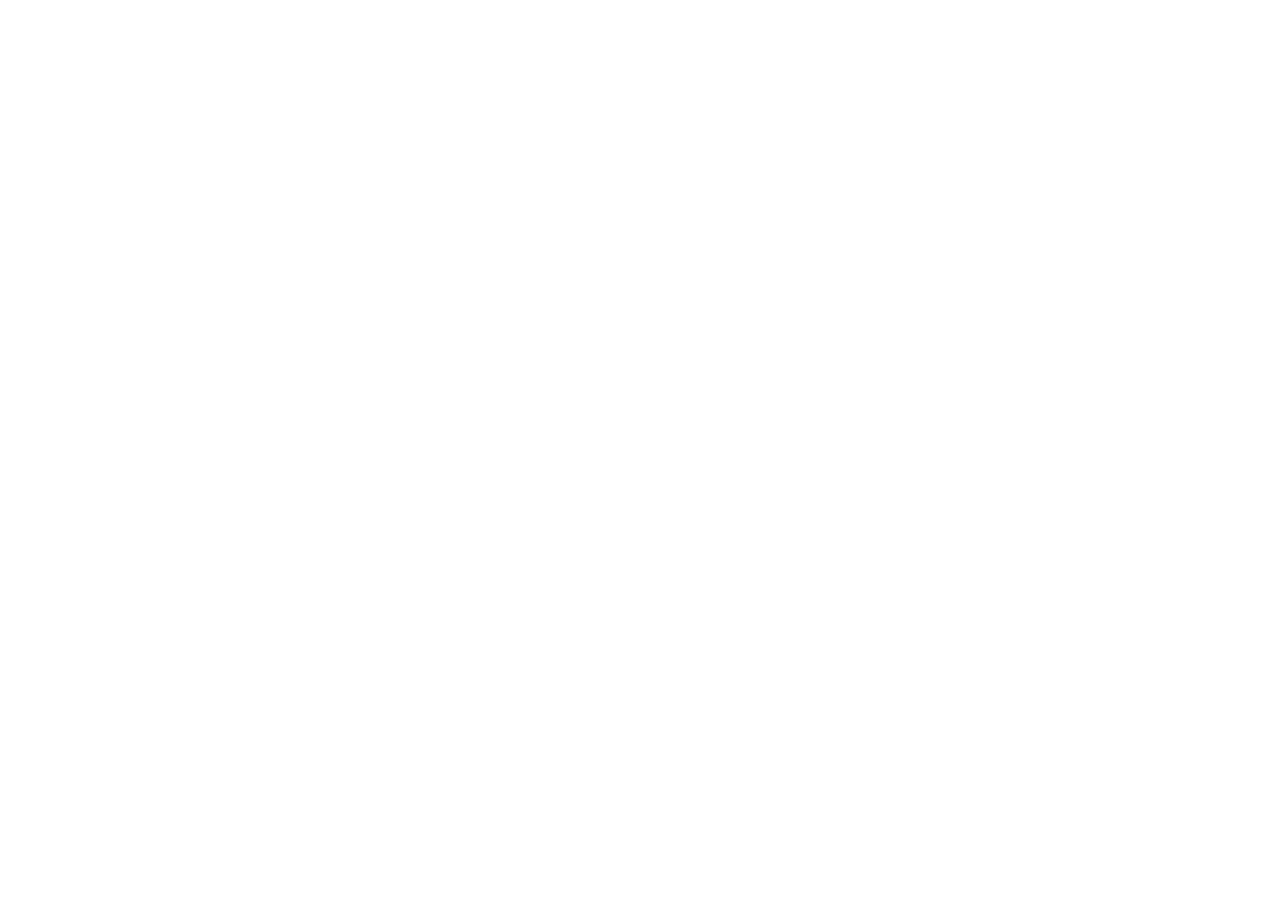
==== html/index.html @ 192d8f1c "添加文件" ====
<!DOCTYPE html>
<html lang="en">
<head>
    <meta charset="UTF-8">
    <meta name="viewport" content="width=device-width, initial-scale=1.0">
    <meta http-equiv="X-UA-Compatible" content="ie=edge">
    <title>考拉海购</title>
</head>
<body>
    
</body>
</html>
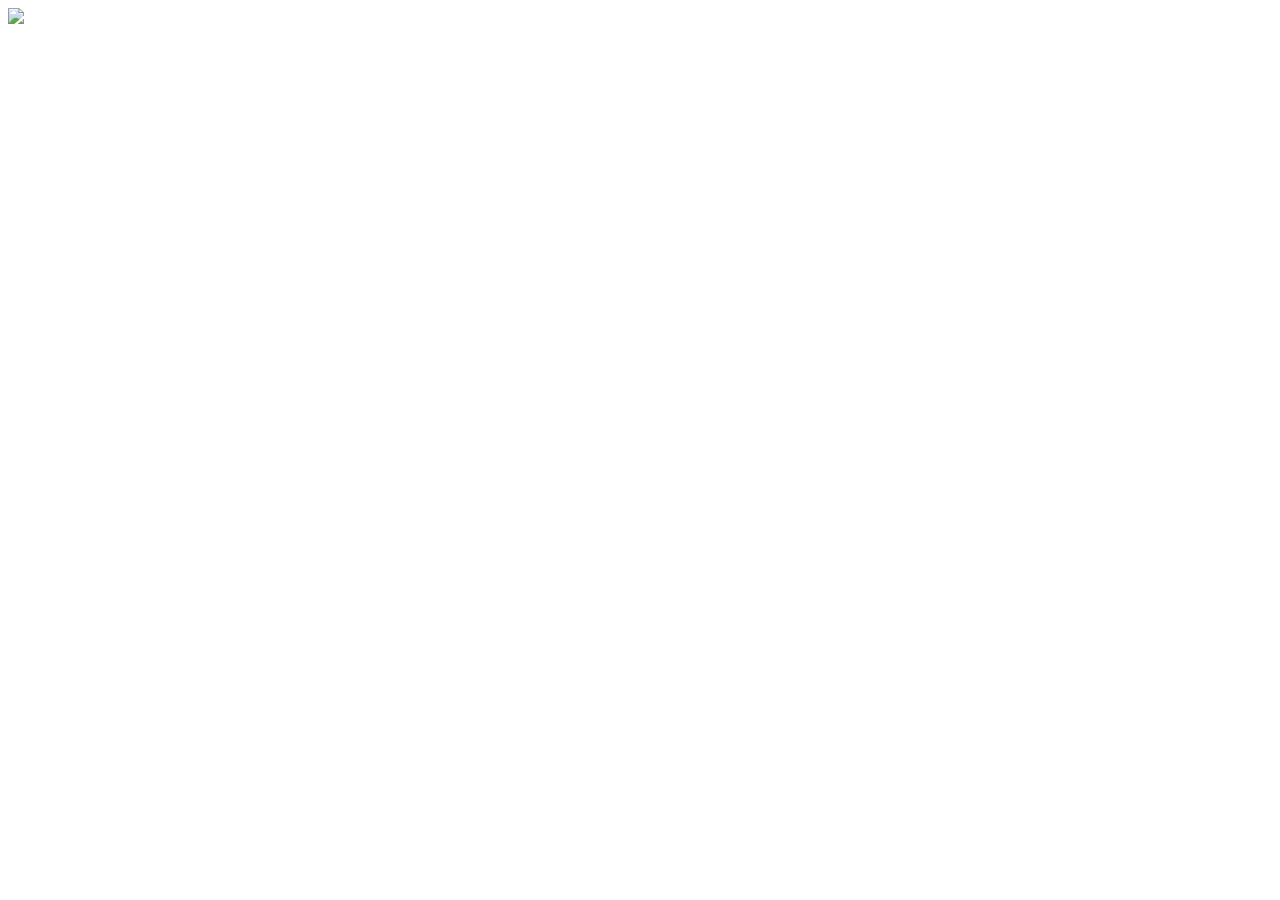
==== commit 2bc7ca2f: "Update index.html" ====
--- a/html/index.html
+++ b/html/index.html
@@ -7,6 +7,6 @@
     <title>考拉海购</title>
 </head>
 <body>
-    
+    <img src="img/online1.jpg">
 </body>
-</html>+</html>
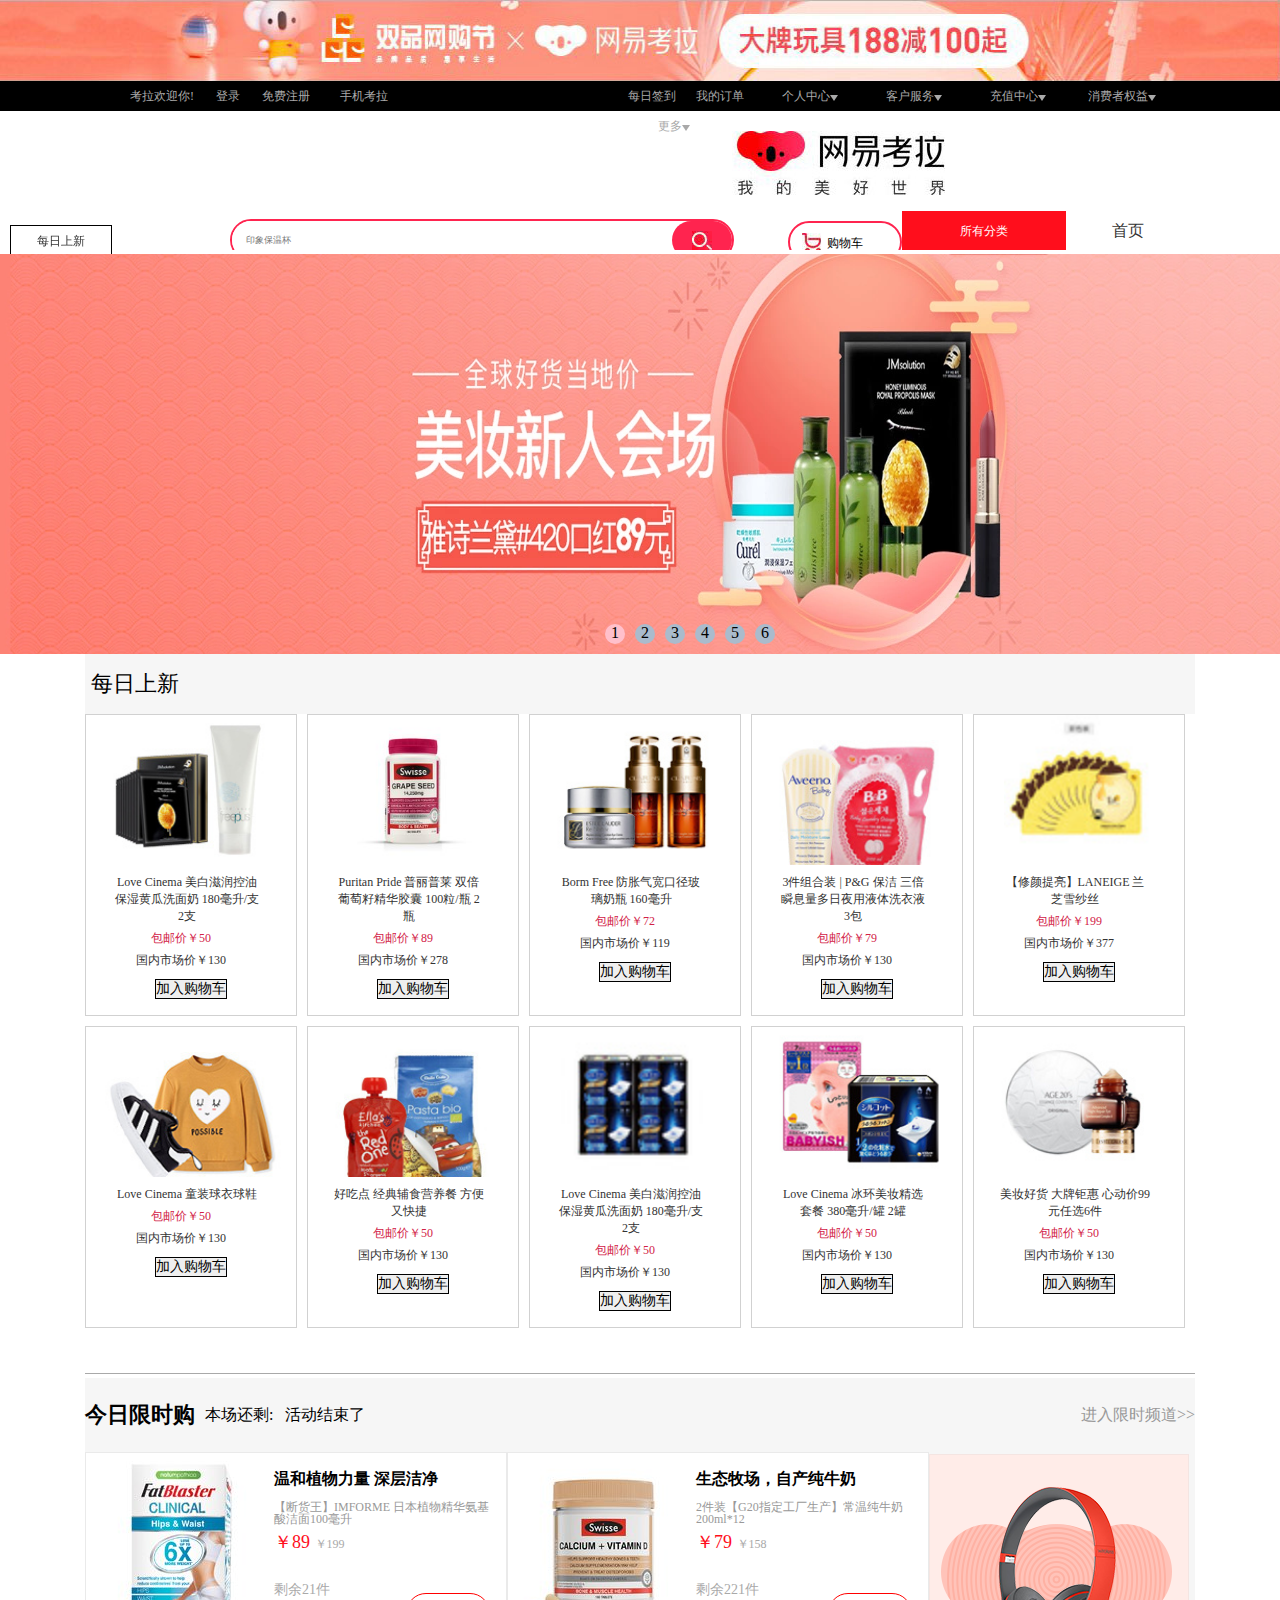
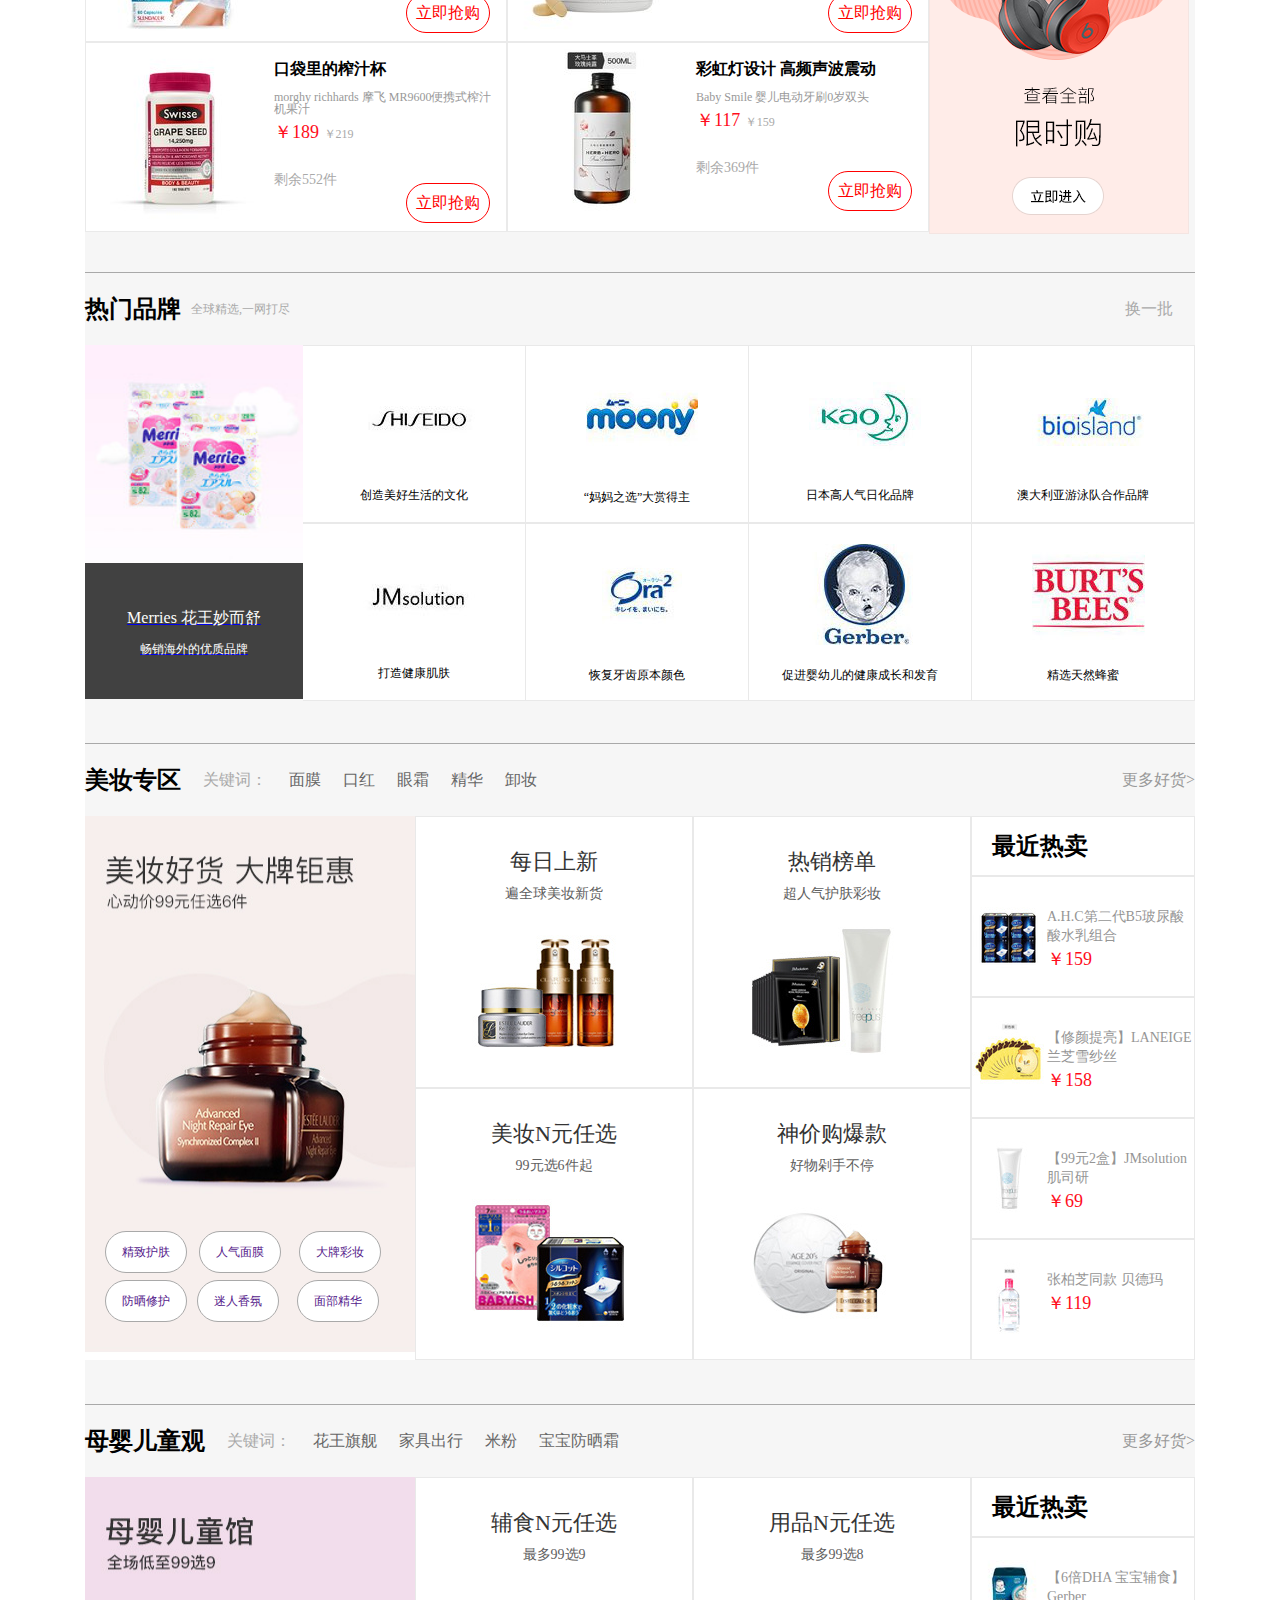
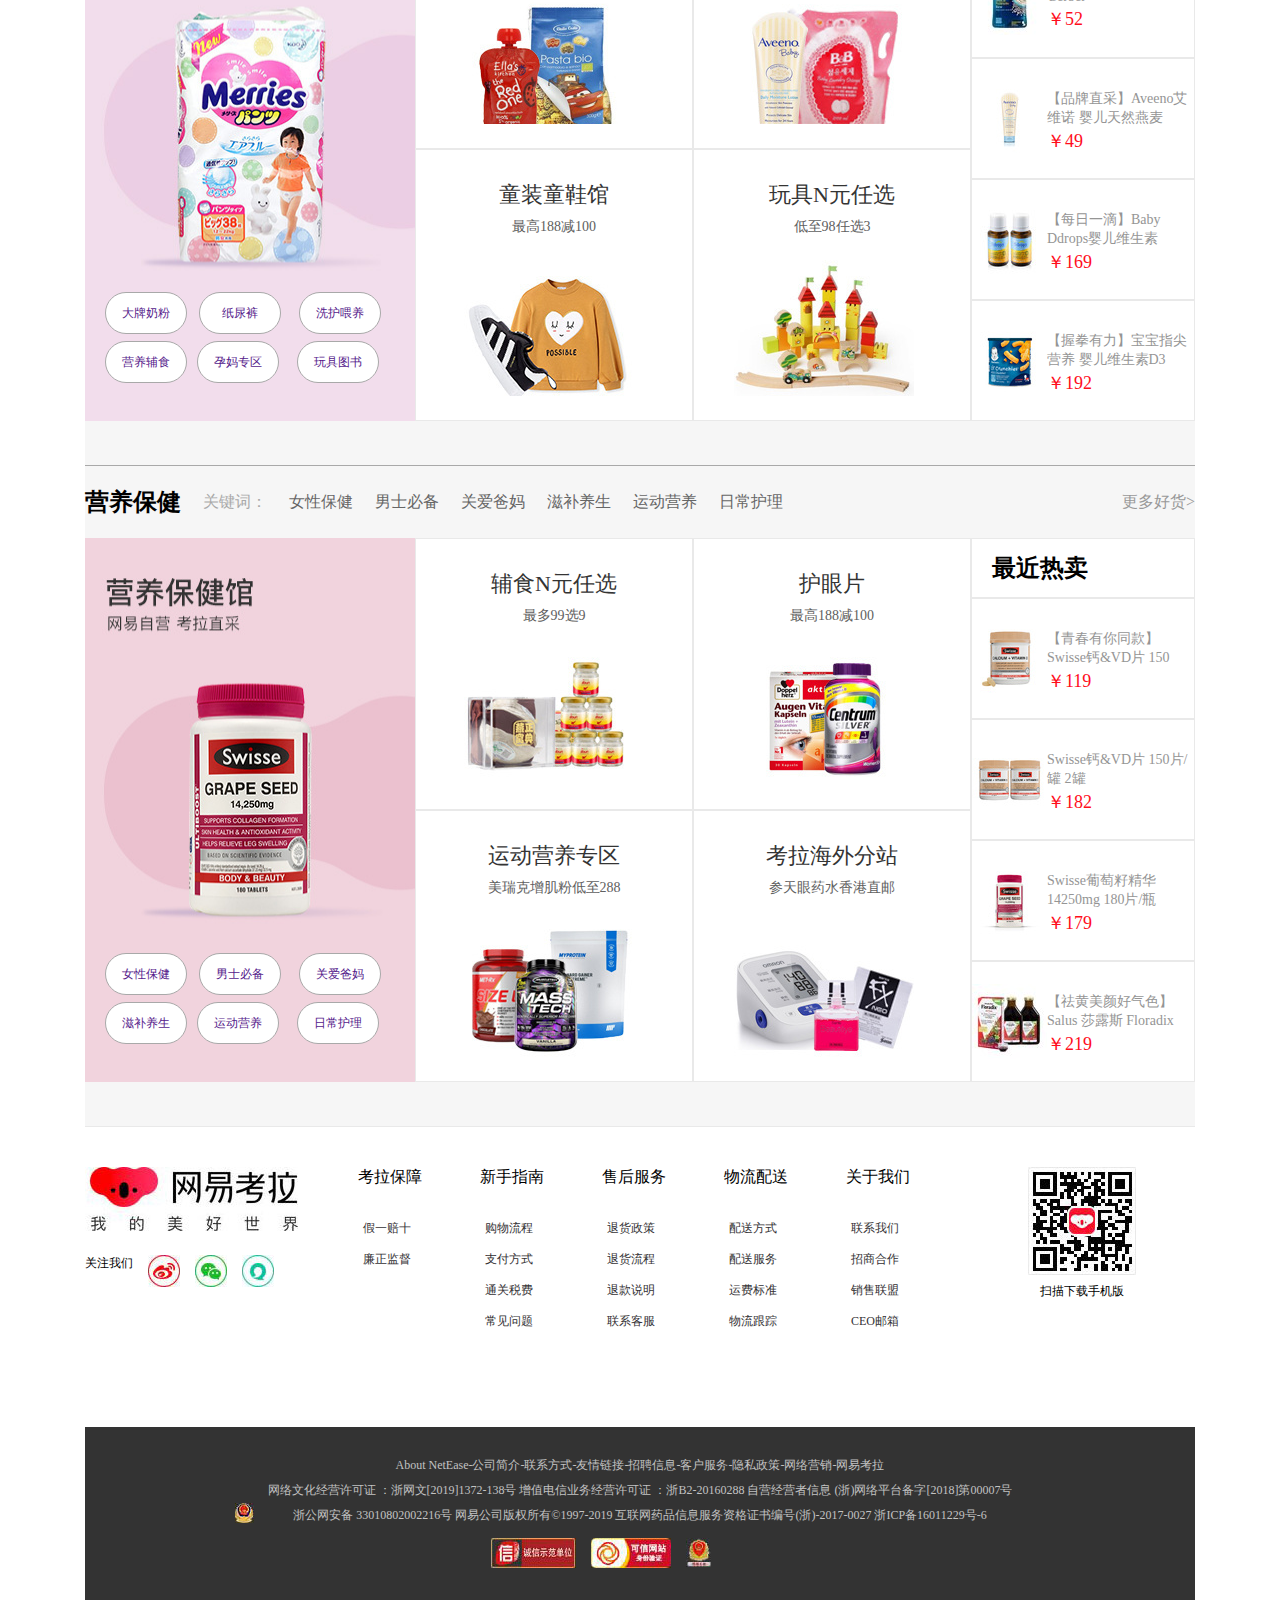
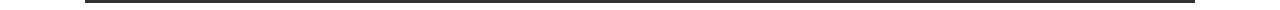
==== commit 6f0e5bdd: "提交项目" ====
--- a/html/index.html
+++ b/html/index.html
@@ -5,8 +5,440 @@
     <meta name="viewport" content="width=device-width, initial-scale=1.0">
     <meta http-equiv="X-UA-Compatible" content="ie=edge">
     <title>考拉海购</title>
+    <link rel="stylesheet" type="text/css" href="../css/index.css"/>
 </head>
 <body>
-    <img src="img/online1.jpg">
+        <iframe name="toppage" width=100% height=250px; marginwidth=0 marginheight=0 frameborder="no" border="0" scrolling="no" src="head.html" ></iframe> 
+    
+    <!-- 轮播图 -->
+    <div class="wrapper">
+            <ul>
+                <li style="z-index: 6;"><img src="../img/online2.jpg" alt=""/></li>
+                <li style="z-index: 5;"><img src="../img/online3.jpg" alt=""/></li>
+                <li style="z-index: 4;"><img src="../img/online4.jpg" alt=""/></li>
+                <li style="z-index: 3;"><img src="../img/online5.jpg" alt=""/></li>
+                <li style="z-index: 2;"><img src="../img/online6.jpg" alt=""/></li>
+                <li style="z-index: 1;"><img src="../img/online7.jpg" alt=""/></li>
+            </ul>
+            <ol style="z-index: 10;">
+                <li class="current">1</li>
+                <li>2</li>
+                <li>3</li>
+                <li>4</li>
+                <li>5</li>
+                <li>6</li>
+            </ol>
+        </div>
+        <div class="Eday Louti">
+            <iframe name="toppage" width=100% height=720px; marginwidth=0 marginheight=0 frameborder="no" border="0" scrolling="no" src="shoplist.html" ></iframe> 
+
+        </div>
+
+        <!-- 限时购 -->
+        <div class="purchase Louti">
+            <div class="purchase_1">
+                <h2>今日限时购</h2>
+                本场还剩:<div id="time"></div> 
+                <a href="javascript: ;">进入限时频道>></a>
+            </div>
+            <div class="purchase_2">
+                <div class="purchase_2_1">
+                    <img src="../img/online13.jpg">
+                    <div class="produces">
+                        <h3>温和植物力量 深层洁净</h3><br>
+                        <p class="pname">【断货王】IMFORME 日本植物精华氨基酸洁面100毫升</p><br>
+                        <p class="price">￥89 <span>￥199</span></p>
+                        <p class="surplus">剩余21件</p>
+                        <p class="rush"><a href="javascript: ;">立即抢购</a></p>
+                    </div>
+                </div>
+
+                <div class="purchase_2_1">
+                        <img src="../img/online13_1.jpg">
+                        <div class="produces">
+                            <h3>生态牧场，自产纯牛奶</h3><br>
+                            <p class="pname">2件装【G20指定工厂生产】常温纯牛奶 200ml*12</p><br>
+                            <p class="price">￥79 <span>￥158</span></p>
+                            <p class="surplus">剩余221件</p>
+                            <p class="rush"><a href="javascript: ;">立即抢购</a></p>
+                        </div>
+                </div>
+
+                <div class="purchase_2_1">
+                        <img src="../img/online13_2.jpg">
+                        <div class="produces">
+                            <h3>口袋里的榨汁杯</h3><br>
+                            <p class="pname">morghy richhards 摩飞 MR9600便携式榨汁机果汁</p><br>
+                            <p class="price">￥189 <span>￥219</span></p>
+                            <p class="surplus">剩余552件</p>
+                            <p class="rush"><a href="javascript: ;">立即抢购</a></p>
+                        </div>
+                </div>
+
+                <div class="purchase_2_1">
+                        <img src="../img/online13_3.jpg">
+                        <div class="produces">
+                            <h3>彩虹灯设计 高频声波震动</h3><br>
+                            <p class="pname">Baby Smile 婴儿电动牙刷0岁双头</p><br>
+                            <p class="price">￥117 <span>￥159</span></p>
+                            <p class="surplus">剩余369件</p>
+                            <p class="rush"><a href="javascript: ;">立即抢购</a></p>
+                        </div>
+                </div>
+                <div class="purchase_3">
+                    <a><img src="../img/online13_4.jpg"></a>
+                </div>    
+            </div>
+        </div>
+        <!-- 热门区 -->
+        <div class="popular Louti">
+            <div class="popular_1">
+                <h2>热门品牌</h2>
+                <p>全球精选,一网打尽</p>
+                <a href="javascript: ;">换一批</a>
+            </div>
+            <div class="popular_2">
+                <a href="javascript: ;">
+                    <img src="../img/popular1.jpg"/>
+                    <div class="txt">
+                        <p class="name">Merries 花王妙而舒</p>
+                        <p class="desc">畅销海外的优质品牌</p>
+                    </div>
+                </a>
+            </div>
+            <ul class="popular_3">
+                <li>
+                        <img src="../img/popular4_01.jpg">
+                        <p>创造美好生活的文化</p>
+                </li>
+                <li>
+                        <img src="../img/popular4_02.jpg">
+                        <p>“妈妈之选”大赏得主</p>
+                </li>
+                <li>
+                        <img src="../img/popular4_03.jpg">
+                        <p>日本高人气日化品牌</p>
+                </li>
+                <li>
+                        <img src="../img/popular4_04.jpg">
+                        <p>澳大利亚游泳队合作品牌</p>
+                </li>
+                <li>
+                        <img src="../img/popular4_05.jpg">
+                        <p>打造健康肌肤</p>
+                </li>
+                <li>
+                        <img src="../img/popular4_06.jpg">
+                        <p>恢复牙齿原本颜色</p>
+                </li>
+                <li>
+                        <img src="../img/popular4_07.jpg">
+                        <p>促进婴幼儿的健康成长和发育</p>
+                </li>
+                <li>
+                        <img src="../img/popular4_08.jpg">
+                        <p>精选天然蜂蜜</p>
+                </li>
+            </ul>
+        </div>
+        <!-- 女装区 -->
+        <div class="beauty_nv Louti">
+            <div class="beauty_nv_1">
+                <h2>美妆专区</h2>
+                <ul>
+                    <li>关键词：</li>
+                    <li><a href="">面膜</a></li>
+                    <li><a href="">口红</a></li>
+                    <li><a href="">眼霜</a></li>
+                    <li><a href="">精华</a></li>
+                    <li><a href="">卸妆</a></li>
+                </ul>
+                <p><a href="javascript: ;">更多好货></a></p>
+            </div>
+            <div class="beauty_nv_2">
+                <img src="../img/beauty1.jpg">
+                <ul>
+                    <li><a href="" class="c1">精致护肤</a></li>
+                    <li><a href="" class="c2">人气面膜</a></li>
+                    <li><a href="" class="c3">大牌彩妆</a></li>
+                    <li><a href="" class="c4">防晒修护</a></li>
+                    <li><a href="" class="c5">迷人香氛</a></li>
+                    <li><a href="" class="c6">面部精华</a></li>
+                </ul>
+            </div>
+            <div class="beauty_nv_3">
+                <div class="beauty_nv_3_1">
+                    <p class="newdays">每日上新</p>
+                    <p class="newGood">遍全球美妆新货</p>
+                    <img src="../img/beauty2.jpg">
+                </div>
+                <div class="beauty_nv_3_1">
+                    <p class="newdays">热销榜单</p>
+                    <p class="newGood">超人气护肤彩妆</p>
+                    <img src="../img/beauty3.jpg">
+                </div>
+                <div class="beauty_nv_3_1">
+                    <p class="newdays">美妆N元任选</p>
+                    <p class="newGood">99元选6件起</p>
+                    <img src="../img/beauty4.jpg">
+                </div>
+                <div class="beauty_nv_3_1">
+                    <p class="newdays">神价购爆款</p>
+                    <p class="newGood">好物剁手不停</p>
+                    <img src="../img/beauty5.jpg">
+                </div>
+            </div>
+
+            <div class="beauty_nv_4">
+                <h2>最近热卖
+                    <li></li><li></li><li></li>
+                </h2>
+                <div class="beauty_nv_4_1">
+                    <img src="../img/beauty6.jpg">
+                    <div class="prd">
+                        <p><a href="javascript: ;" class="name1">A.H.C第二代B5玻尿酸 酸水乳组合</a></p>
+                        <p class="price">￥159</p>
+                    </div>
+                    
+                </div>
+                <div class="beauty_nv_4_1">
+                    <img src="../img/beauty7.jpg">
+                    <div class="prd">
+                        <p><a href="javascript: ;" class="name1">【修颜提亮】LANEIGE 兰芝雪纱丝</a></p>
+                        <p class="price">￥158</p>
+                    </div>
+                </div>
+                <div class="beauty_nv_4_1">
+                    <img src="../img/beauty8.jpg">
+                    <div class="prd">
+                        <p><a href="javascript: ;" class="name1">【99元2盒】JMsolution肌司研</a></p>
+                        <p class="price">￥69</p>
+                    </div>
+                </div>
+                <div class="beauty_nv_4_1">
+                        <img src="../img/beauty9.jpg">
+                        <div class="prd">
+                            <p><a href="javascript: ;" class="name1">张柏芝同款 贝德玛</a></p>
+                            <p class="price">￥119</p>
+                        </div>
+                    </div>
+
+
+            </div>
+        </div>
+
+        <!-- 母婴区-->
+        <div class="beauty_nv Louti">
+            <div class="beauty_nv_1">
+                <h2>母婴儿童观</h2>
+                <ul>
+                    <li>关键词：</li>
+                    <li><a href="">花王旗舰</a></li>
+                    <li><a href="">家具出行</a></li>
+                    <li><a href="">米粉</a></li>
+                    <li><a href="">宝宝防晒霜</a></li>
+                </ul>
+                <p><a href="javascript: ;">更多好货></a></p>
+            </div>
+             <div class="beauty_nv_2">
+                <img src="../img/mm1.jpg">
+                <ul>
+                    <li><a href="" class="c1">大牌奶粉</a></li>
+                    <li><a href="" class="c2">纸尿裤</a></li>
+                    <li><a href="" class="c3">洗护喂养</a></li>
+                    <li><a href="" class="c4">营养辅食</a></li>
+                    <li><a href="" class="c5">孕妈专区</a></li>
+                    <li><a href="" class="c6">玩具图书</a></li>
+                </ul>
+            </div>
+                        <div class="beauty_nv_3">
+                            <div class="beauty_nv_3_1">
+                                <p class="newdays">辅食N元任选</p>
+                                <p class="newGood">最多99选9</p>
+                                <img src="../img/mm2.jpg">
+                            </div>
+                            <div class="beauty_nv_3_1">
+                                <p class="newdays">用品N元任选</p>
+                                <p class="newGood">最多99选8</p>
+                                <img src="../img/mm3.jpg">
+                            </div>
+                            <div class="beauty_nv_3_1">
+                                <p class="newdays">童装童鞋馆</p>
+                                <p class="newGood">最高188减100</p>
+                                <img src="../img/mm4.jpg">
+                            </div>
+                            <div class="beauty_nv_3_1">
+                                <p class="newdays">玩具N元任选</p>
+                                <p class="newGood">低至98任选3</p>
+                                <img src="../img/mm5.jpg">
+                            </div>
+                        </div>
+            
+                        <div class="beauty_nv_4">
+                            <h2>最近热卖
+                                <li></li><li></li><li></li>
+                            </h2>
+                            <div class="beauty_nv_4_1">
+                                <img src="../img/mm6.jpg">
+                                <div class="prd">
+                                    <p><a href="javascript: ;" class="name1">【6倍DHA 宝宝辅食】Gerber</a></p>
+                                    <p class="price">￥52</p>
+                                </div>
+                                
+                            </div>
+                            <div class="beauty_nv_4_1">
+                                <img src="../img/mm7.jpg">
+                                <div class="prd">
+                                    <p><a href="javascript: ;" class="name1">【品牌直采】Aveeno艾维诺 婴儿天然燕麦</a></p>
+                                    <p class="price">￥49</p>
+                                </div>
+                            </div>
+                            <div class="beauty_nv_4_1">
+                                <img src="../img/mm8.jpg">
+                                <div class="prd">
+                                    <p><a href="javascript: ;" class="name1">【每日一滴】Baby Ddrops婴儿维生素</a></p>
+                                    <p class="price">￥169</p>
+                                </div>
+                            </div>
+                            <div class="beauty_nv_4_1">
+                                    <img src="../img/mm9.jpg">
+                                    <div class="prd">
+                                        <p><a href="javascript: ;" class="name1">【握拳有力】宝宝指尖营养 婴儿维生素D3</a></p>
+                                        <p class="price">￥192</p>
+                                    </div>
+                                </div>
+            
+            
+                        </div> 
+                    </div>
+        <!-- 营养保健区-->
+        <div class="beauty_nv Louti">
+                <div class="beauty_nv_1">
+                    <h2>营养保健</h2>
+                    <ul>
+                        <li>关键词：</li>
+                        <li><a href="">女性保健</a></li>
+                        <li><a href="">男士必备</a></li>
+                        <li><a href="">关爱爸妈</a></li>
+                        <li><a href="">滋补养生</a></li>
+                        <li><a href="">运动营养</a></li>
+                        <li><a href="">日常护理</a></li>
+                    </ul>
+                    <p><a href="javascript: ;">更多好货></a></p>
+                </div>
+                 <div class="beauty_nv_2">
+                    <img src="../img/bj1.jpg">
+                    <ul>
+                        <li><a href="" class="c1">女性保健</a></li>
+                        <li><a href="" class="c2">男士必备</a></li>
+                        <li><a href="" class="c3">关爱爸妈</a></li>
+                        <li><a href="" class="c4">滋补养生</a></li>
+                        <li><a href="" class="c5">运动营养</a></li>
+                        <li><a href="" class="c6">日常护理</a></li>
+                    </ul>
+                </div>
+                            <div class="beauty_nv_3">
+                                <div class="beauty_nv_3_1">
+                                    <p class="newdays">辅食N元任选</p>
+                                    <p class="newGood">最多99选9</p>
+                                    <img src="../img/bj2.jpg">
+                                </div>
+                                <div class="beauty_nv_3_1">
+                                    <p class="newdays">护眼片</p>
+                                    <p class="newGood">最高188减100</p>
+                                    <img src="../img/bj3.jpg">
+                                </div>
+                                <div class="beauty_nv_3_1">
+                                    <p class="newdays">运动营养专区</p>
+                                    <p class="newGood">美瑞克增肌粉低至288</p>
+                                    <img src="../img/bj4.jpg">
+                                </div>
+                                <div class="beauty_nv_3_1">
+                                    <p class="newdays">考拉海外分站</p>
+                                    <p class="newGood">参天眼药水香港直邮</p>
+                                    <img src="../img/bj5.jpg">
+                                </div>
+                            </div>
+                
+                            <div class="beauty_nv_4">
+                                <h2>最近热卖
+                                    <li></li><li></li><li></li>
+                                </h2>
+                                <div class="beauty_nv_4_1">
+                                    <img src="../img/bj6.jpg">
+                                    <div class="prd">
+                                        <p><a href="javascript: ;" class="name1">【青春有你同款】Swisse钙&VD片 150</a></p>
+                                        <p class="price">￥119</p>
+                                    </div>
+                                    
+                                </div>
+                                <div class="beauty_nv_4_1">
+                                    <img src="../img/bj7.jpg">
+                                    <div class="prd">
+                                        <p><a href="javascript: ;" class="name1">Swisse钙&VD片 150片/罐 2罐</a></p>
+                                        <p class="price">￥182</p>
+                                    </div>
+                                </div>
+                                <div class="beauty_nv_4_1">
+                                    <img src="../img/bj8.jpg">
+                                    <div class="prd">
+                                        <p><a href="javascript: ;" class="name1">Swisse葡萄籽精华 14250mg 180片/瓶</a></p>
+                                        <p class="price">￥179</p>
+                                    </div>
+                                </div>
+                                <div class="beauty_nv_4_1">
+                                        <img src="../img/bj9.jpg">
+                                        <div class="prd">
+                                            <p><a href="javascript: ;" class="name1">【祛黄美颜好气色】Salus 莎露斯 Floradix</a></p>
+                                            <p class="price">￥219</p>
+                                        </div>
+                                    </div>
+                
+                
+                            </div> 
+                        </div>
+                        
+        <iframe name="toppage" width=100% height=480px; marginwidth=0 marginheight=0 frameborder="no" border="0" scrolling="no" src="foot.html" ></iframe> 
+        <div class="lnav" id="lnav">
+                <ul>
+                    <li><a href="javascript: ;">每日上新</a></li>
+                    <li><a href="javascript: ;">进入限时购</a></li>
+                    <li><a href="javascript: ;">热门品牌</a></li>
+                    <li><a href="javascript: ;">美妆专区</a></li>
+                    <li><a href="javascript: ;">母婴专区</a></li>
+                    <li><a href="javascript: ;">营养保健</a></li>
+                    <li class="last"><a href="javascript: ;">Top</a></li>
+                </ul>
+            </div>
+            
 </body>
 </html>
+
+<script type="text/javascript" src="../js/jquery-1.11.3.min.js"></script>
+<script src="../js/banner.js"></script>
+<script type="text/javascript">
+	
+
+</script>
+
+<!-- <script>
+    
+    window.onload = function(){
+        
+        var h = $("#head").offset().top;
+        //操作滚动条事件
+		window.onscroll = function(){
+			//获取页面垂直方向向上滚走的距离
+			var sTop = document.documentElement.scrollTop || document.body.scrollTop;
+			if( sTop > h ){
+				//吸顶原理 ： 固定定位
+				h.css("position","fixed");
+				h.css("top","0");
+			}else{
+				//取消吸顶
+				h.css("position","");
+			}
+        }
+    }
+
+</script> -->
--- a/css/index.css
+++ b/css/index.css
@@ -0,0 +1,673 @@
+*{
+    margin : 0;
+    padding :0;
+}
+li{
+    list-style: none;
+}
+a{
+    cursor: pointer;
+}
+img{
+    display: block;
+    border:0;
+}
+.top img{
+    width:100%;
+    height:81px;
+}
+.c{
+    width:100%;
+    height:30px;
+    line-height: 30px;
+    background: #000000;
+}
+.c ul li{
+    font-size: 12px;
+    float: left;
+    color: #A9A9A9;
+}
+.c ul li a{
+    font-size: 12px;
+    color:#A9A9A9;
+    text-decoration: none;
+    display: block;
+}
+.c ul li .a1:hover{
+    color:#FFFFFF;
+}
+.c1{
+    margin-left: 130px;
+}
+.c1 li{
+    margin-right:22px;
+}
+.c1 .tel{
+    padding-left: 8px;
+}
+.c .c2{
+    padding-left: 628px;
+   
+}
+.c2 li{
+    margin-right: 20px;
+    text-align: center;
+    position: relative;
+}
+.c2 .a2{
+    width:0;
+    height:0;
+    border-width:6px 4px 0;
+    border-style:solid;
+    border-color:#A9A9A9 transparent transparent;
+    position: absolute;
+    top: 14px;
+}
+.c2 .a3{
+    width:84px;
+    text-align: center;
+}
+.c2 ol{
+    width: 84px;
+    height:120px;
+    position: absolute;
+    z-index:9999;
+    display: none;
+    background: #fff;
+}
+
+.c2 .a3:hover{
+    background: #ffffff;
+    color: #FF244F;
+}
+.c2 .a3:hover .a2{
+    width:0;
+    height:0;
+    border-width:0 4px 6px;
+    border-style:solid;
+    border-color:transparent transparent #FF244F;/*透明 透明  灰*/
+    position: absolute;
+    top: 14px;
+}
+.c2 li:hover ol{
+    display: block;
+}
+/*  */
+.head{
+    width: 1100px;
+    height:100px;
+    margin:0 auto;
+}
+.head_1{
+    float: left;
+    margin-top:20px; 
+}
+.head_2{
+    margin-left: 140px;
+    float: left;
+}
+form{
+    width:500px;
+    height:38px;
+    border:1px solid #e5e5e5;
+    float:left;
+    margin-top:24px;
+    border-radius:38px;
+    border:2px solid #FF244F;
+}
+.left{
+    width:440px;
+    height:38px;
+    border:none;
+    text-indent:14px;
+    font-size:9px;
+    float:left;
+    background:#ffffff;
+    outline:none;
+    border-radius:38px 0 0 38px;
+}
+.right{
+    width:60px;
+    height:38px;
+    border:none;
+    background:#FF244F url(../img/online12_06.jpg) no-repeat center center;
+    outline:none;
+    cursor:pointer;
+    border-radius:38px;
+}
+.head_2 ul{
+    margin-left:30px;
+}
+.head_2 ul li{
+    float: left;   
+}
+.head_2 ul li a{
+    text-decoration: none;
+    color:#A9A9A9;
+    font-size: 12px;
+    display: block;
+    margin-right:30px;
+}
+.head_2 ul li:hover a{
+    color:#FF244F;
+}
+.head_3{
+    width:110px;
+    height:38px;
+    float: left;
+    margin-top: 26px;
+    margin-left: 54px;
+    text-align: center;
+    line-height: 0;
+    border:2px solid #FF244F;
+    border-radius:38px;
+    background: url("../img/online12_08.jpg") no-repeat 12px 10px;
+}
+.head_3 p{
+    margin-top:20px;
+    font-size: 12px;
+}
+.head_3:hover{
+    color: #FF244F;
+    background-color: #FFF4F5;
+}
+.nav{
+    width: 1100px;
+    height:40px;
+    margin:0 auto;
+    text-align: center;
+}
+.nav .sort{
+    width:164px;
+    height:40px;
+    float: left;
+    margin-right:46px;
+    background:#FF0E1C;
+    line-height: 40px;
+    color:#ffffff;
+    font-size: 12px;
+}
+
+.nav ul li{
+    float: left;
+    margin-right: 40px;
+}
+.nav ul li a{
+    text-decoration: none;
+    display: block;
+    height:40px;
+    line-height: 40px;
+    color:#333333;
+}
+.nav ul li a:hover{
+    color:#FF0E1C;
+}
+/*轮播图*/
+.wrapper{
+    width: 1360px;
+    height: 400px;
+    margin: 0 auto;
+    overflow: hidden;
+    position: relative;
+}
+.wrapper ul{
+    position:relative;
+}
+.wrapper ul li{
+    position:absolute;
+    top:0;
+    left:0;
+}
+
+.wrapper img{
+    width:100%;
+    height: 400px;
+}
+.wrapper ol{
+    position: absolute;
+    left: 600px;
+    top: 370px;
+    width: 190px;
+}
+.wrapper ol li{
+    float: left;
+    width: 20px;
+    height: 20px;
+    margin: 0 5px;
+    text-align: center;
+    border-radius: 50%;
+    cursor: default;
+    background-color: #abc;
+}
+.wrapper ol li.current{
+    background-color: pink;
+}
+/* 限时购 */
+.purchase{
+    width:1110px;
+    height:494px;
+    margin:0 auto;
+    background: #F6F6F6;
+    border-bottom:1px solid #A9A9A9; 
+}
+.purchase_1{
+    width:1110px;
+    height:74px;
+    line-height: 74px;
+    position: relative;
+    margin:0 auto;
+}
+.purchase_1 h2{
+    float: left;
+    margin-right:10px;
+    font-size: 22px;
+}
+#time{
+    float: left;
+    margin-left:10px;
+    position: absolute;
+    left:190px;
+    top:0;
+}
+.purchase_1 a{
+    float: right;
+    text-decoration: none;
+    color:#999999;
+}
+.purchase_2{
+    width:1110px;
+    height:378px;
+    margin:0 auto ;
+}
+.purchase_2_1{
+    width:420px;
+    height:188px;
+    background: #ffffff;
+    float: left;
+    border:1px solid #EAEAEA;
+}
+.purchase_2_1 img{
+    float: left;
+}
+.produces{
+    width:226px;
+    height:188px;
+    float: left;
+    line-height:1;
+}
+.produces h3{
+    font-size: 16px;  
+    margin-top:18px; 
+    padding-bottom:6px;
+}
+.produces p{
+    overflow-wrap:break-word;
+}
+.pname{
+    margin-top:-8px;
+    font-size: 12px;
+    color: #999999;
+}
+.price{
+    margin-top:-8px;
+    font-size: 18px;
+    color:#FF0E1C;
+    padding-bottom: 32px;
+}
+.price span{
+    font-size: 12px;
+    color:#A9A9A9;
+}
+.surplus{
+    font-size: 14px;
+    color:#A9A9A9;
+}
+.rush a{
+    display: block;
+    width:82px;
+    height:38px;
+    border:1px solid red;
+    color:red;
+    text-align: center;
+    line-height:38px;
+    border-radius: 38px;
+    margin-left:132px;
+    margin-top: -4px;
+    text-decoration: none;
+}
+.rush a:hover{
+    background: #FFECE8;
+}
+.purchase_3{
+    float: left;
+    margin-top:-188px;
+}
+/* 热门品牌 */
+.popular{
+    width: 1110px;
+    height:470px;
+    margin:0 auto;
+    background:#F6F6F6;
+}
+.popular_1{
+    height:72px;
+    background:#F6F6F6;
+    line-height:72px;
+}
+.popular_1 h2{
+    float: left;
+    margin-right:10px;
+}
+.popular_1 p{
+    font-size: 12px;
+    float: left;
+    color: #A9A9A9;
+}
+.popular_1 a{
+    margin-right:22px;
+    float:right;
+    text-decoration: none;
+    color:#A9A9A9;
+}
+.popular_2{
+    float: left;
+}
+.popular_2 img{
+    width:218px;
+    height:218px;
+}
+.popular_2 .txt{
+    width:218px;
+    height:136px;
+    background:#414141;
+    text-align: center;
+}
+.txt .name{
+    font-size: 16px;
+    color: #FDFDFD;
+    padding-top:45px;
+    margin-bottom: 12px;
+}
+.txt .desc{
+    font-size: 12px;
+    color: #FDFDFD;
+}
+.popular_3 li{
+    width:222px;
+    height:176px;
+    border-right: 1px solid #E9E9E9;
+    border-bottom: 1px solid #E9E9E9;
+    border-top: 1px solid #E9E9E9;
+    float: left;
+    text-align: center;
+    font-size: 12px;
+    background: #ffffff;
+}
+.popular_3 li img{
+    margin-left:60px;
+    margin-top:20px;
+    margin-bottom: 22px;
+}
+
+/* 女装区 */
+.beauty_nv{
+    width: 1110px;
+    height:660px;
+    background:#F6F6F6;
+    margin:0 auto;
+    border-top: 1px solid #A9A9A9;
+}
+.beauty_nv_1{
+    height:72px;
+}
+.beauty_nv_1 h2{
+    float: left;
+    line-height: 72px;
+}
+.beauty_nv_1 ul {
+    float: left;
+}
+.beauty_nv_1 p a{
+    text-decoration: none;
+    float:right;
+    line-height: 72px;
+    color: #999999;
+}
+.beauty_nv_1 ul li{
+    float: left;
+    margin-left:22px;
+    line-height: 72px;
+    color:#A9A9A9;
+}
+.beauty_nv_1 ul li a{
+    color: #666666;
+    text-decoration: none;
+}
+.beauty_nv_1 ul li a:hover{
+    color:#FF244F;
+}
+.beauty_nv_2{
+    position: relative;
+    width:330px;
+    background: #F6F6F6;
+}
+.beauty_nv_2 img{
+    float:left;
+    height:544px;
+    width:330px;
+}
+.beauty_nv_2 li a{
+    display: block;
+    width:80px;
+    height:40px;
+    border:1px solid #A9A9A9;
+    font-size: 12px;
+    text-decoration: none;
+    border-radius: 40px;
+    text-align: center;
+    line-height: 40px;
+    background:#ffffff;
+}
+.beauty_nv_2 li a:hover{
+    color:#FF244F;
+}
+.beauty_nv_2 li .c1{
+    position: absolute;
+    top:415px;
+    left:-110px;
+}
+.beauty_nv_2 li .c2{
+    position: absolute;
+    top:415px;
+    left:114px;
+}
+.beauty_nv_2 li .c3{
+    position: absolute;
+    top:415px;
+    left:214px;
+}
+.beauty_nv_2 li .c4{
+    position: absolute;
+    top:464px;
+    left:20px;
+}
+.beauty_nv_2 li .c5{
+    position: absolute;
+    top:464px;
+    left:112px;
+}
+.beauty_nv_2 li .c6{
+    position: absolute;
+    top:464px;
+    left:212px;
+}
+
+.beauty_nv_3_1{
+    float: left;
+    width:276px;
+    height:270px;
+    text-align: center;
+    border:1px solid #E9E9E9;
+    line-height: 1;
+    background: #ffffff;
+}
+.newdays{
+    margin-top:34px;
+    margin-bottom: 14px;
+    font-size: 22px;
+    color:#343434;
+}
+.newGood{
+    margin-bottom:18px;
+    color:#606060;
+    font-size: 14px;
+}
+.beauty_nv_3_1 img{
+    margin-left: 40px;
+}
+.beauty_nv_4{
+    float: left;
+    margin-top:-272px;
+}
+.beauty_nv_4 h2{
+    width:222px;
+    height:58px;
+    border:1px solid #E9E9E9;
+    line-height: 58px;
+    text-indent: 20px;
+    background: #ffffff;
+}
+.beauty_nv_4_1 {
+    height:119px;
+    background: #ffffff;
+    border:1px solid #E9E9E9;
+}
+.beauty_nv_4_1 img{
+    float: left;
+    margin-top:22px;
+}
+.beauty_nv_4_1 .prd{
+    width:145px;
+    height:74px;
+    float: left;
+    margin-top:30px;
+}
+.prd p a{
+    text-decoration: none;
+    color:#959595;
+    font-size: 14px;
+}
+
+.prd .price{
+    color:#FF0E1C;
+    font-size: 18px;
+    height:18px;
+    margin-top:2px;
+}
+/* 底部 */
+.foot{
+    width:1110px;
+    height:260px;
+    margin:0 auto;
+    border-top:1px solid #E9E9E9;
+    padding-top:40px;
+}
+.foot_1{
+    float: left;
+    margin-right:60px;
+}
+.foot_1 ul li{
+    float: left;
+    margin-right:15px;
+    margin-top:24px;
+    font-size: 12px;
+}
+.foot_2{
+    float: left;
+    margin-right:60px;
+}
+.foot_2 ul li{
+    float: left;
+    margin-right:58px;
+    font-size: 16px;
+}
+.foot_2 ol{
+    margin-top:24px;
+}
+.foot_2 ol dd{
+    line-height: 30px;
+    margin-left:5px;
+}
+.foot_2 ol dd a{
+    text-decoration: none;
+    color:#333134;
+    font-size: 12px;
+}
+.foot_3{
+    float:left;
+    font-size: 12px;
+}
+.foot_3 p{
+    text-align: center;
+    margin-top:8px;
+}
+/* footer */
+.footer{
+    width:1110px;
+    height:150px;
+    margin:0 auto;
+    background: #333333;
+    font-size: 12px;
+    text-align: center;
+    color:#C2C2C2;
+    padding-top:26px;
+    line-height: 25px;
+}
+.footer_1 img{
+    float: left;
+    margin-left:150px;
+    margin-right:-170px;
+}
+.footer_2{
+    margin-left:406px;
+    margin-top:10px;
+}
+.footer_2 img{
+    float: left;
+    margin-right:15px;
+}
+.lnav{
+    position: fixed;
+    top: 25%;
+    width:100px;
+    left:10px;
+	border: 1px solid ;
+}
+.lnav ul li{
+    position:relative;
+    height:30px;
+    text-align:center;
+    line-height: 30px;
+    font-size: 12px;
+    border-bottom: 1px dotted #AAAAAA;
+}
+.lnav ul li:hover{
+    background: #F6F6F6;
+}
+.lnav ul li a{
+    text-decoration: none;
+    color:#333333;
+}
+.lnav ul li a:hover{
+    color:#FF244F;
+}
+.lnav ul li a.active {
+    display: block;
+    background: white;
+    color: red;
+}
+.lnav ul li:hover a.active{
+    display: block;
+    background: darkred;
+    color: white;
+}